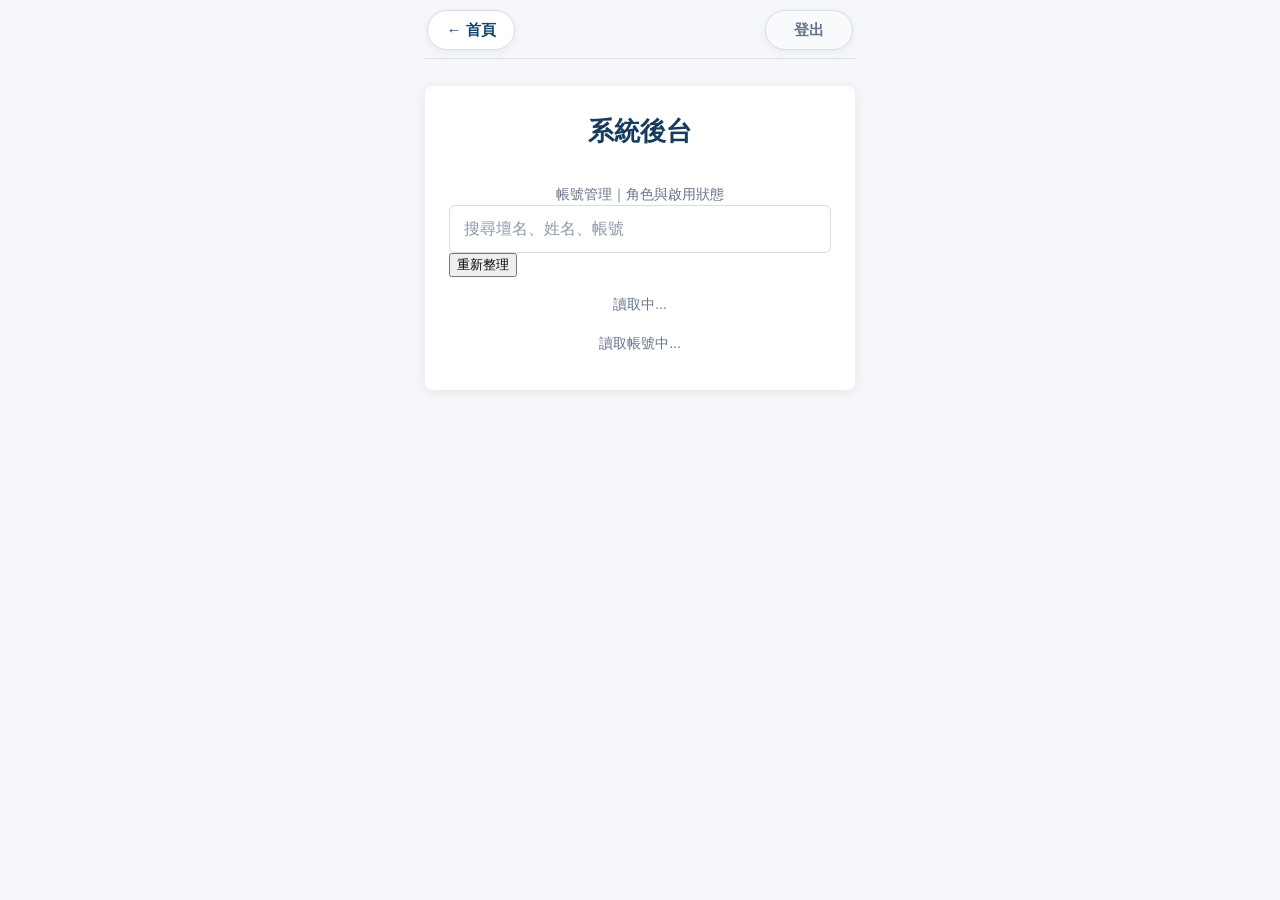
==== admin.html @ a466d538 "Add files via upload" ====
<!DOCTYPE html>
<html lang="zh-Hant">
<head>
  <meta charset="UTF-8" />
  <meta name="viewport" content="width=device-width, initial-scale=1.0" />

  <title>系統後台｜帳號管理</title>

  <link rel="stylesheet" href="css/style.css?v=20260620-3" />
</head>

<body>
  <div class="page">
    <div class="page-inner">

      <div class="page-action-bar">
        <button class="action-pill" id="backBtn" type="button">← 首頁</button>
        <button class="action-pill logout" id="logoutBtn" type="button">登出</button>
      </div>

      <div class="card wide-card admin-card">
        <h1>系統後台</h1>

        <div class="small-text">帳號管理｜角色與啟用狀態</div>

        <div id="adminMessage" class="message"></div>

        <div class="admin-toolbar">
          <input id="adminSearchInput" class="admin-search-input" type="text" placeholder="搜尋壇名、姓名、帳號" autocomplete="off" />
          <button id="reloadAccountsBtn" class="admin-small-btn" type="button">重新整理</button>
        </div>

        <div id="adminStatsText" class="small-text admin-stats-text">讀取中...</div>

        <div id="adminAccountList" class="admin-account-list">
          <div class="small-text">讀取帳號中...</div>
        </div>
      </div>

    </div>
  </div>

  <script src="js/config.js?v=20260620-1"></script>
  <script src="js/api.js?v=20260620-1"></script>
  <script src="js/common.js?v=20260620-1"></script>
  <script src="js/admin.js?v=20260620-1"></script>
</body>
</html>
---- css/style.css ----
* {
  box-sizing: border-box;
  font-family: "Noto Sans TC", "Microsoft JhengHei", Arial, sans-serif;
}

body {
  margin: 0;
  background: #f5f7fb;
  color: #1f3b57;
}

.page {
  min-height: 100vh;
  display: flex;
  justify-content: center;
  align-items: flex-start;
  padding: 24px 12px;
}

.card {
  width: 100%;
  max-width: 430px;
  background: #ffffff;
  padding: 28px 24px 36px;
  border-radius: 8px;
  box-shadow: 0 2px 12px rgba(0, 0, 0, 0.08);
}

h1 {
  text-align: center;
  font-size: 26px;
  margin: 0 0 34px;
  color: #173b5c;
  font-weight: 700;
}

h2 {
  font-size: 20px;
  color: #173b5c;
  margin: 0 0 14px;
  text-align: center;
}

label,
.label {
  display: block;
  font-size: 18px;
  font-weight: 700;
  color: #164568;
  margin-bottom: 10px;
}

.form-group {
  margin-bottom: 22px;
}

input,
select {
  width: 100%;
  height: 48px;
  border: 1px solid #d7dde6;
  border-radius: 6px;
  font-size: 16px;
  padding: 0 14px;
  color: #1f3b57;
  background: #ffffff;
  outline: none;
}

input:focus,
select:focus {
  border-color: #4a90e2;
  box-shadow: 0 0 0 2px rgba(74, 144, 226, 0.18);
}

input::placeholder {
  color: #8b98a8;
}

select:disabled {
  background: #f7f8fa;
  color: #999999;
}

.hint {
  margin-top: 8px;
  font-size: 14px;
  color: #64748b;
  line-height: 1.5;
}

.btn {
  width: 100%;
  min-height: 52px;
  border: none;
  border-radius: 6px;
  background: #4a90e2;
  color: #ffffff;
  font-size: 20px;
  font-weight: 700;
  cursor: pointer;
  margin-top: 14px;
  padding: 12px 14px;
}

.btn:hover {
  background: #357bd0;
}

.btn:disabled {
  background: #9bbfe8;
  cursor: not-allowed;
}

.btn-secondary {
  background: #64748b;
}

.btn-secondary:hover {
  background: #475569;
}

.link-row {
  text-align: right;
  margin-top: 24px;
}

.login-link-row {
  display: flex;
  justify-content: space-between;
  align-items: center;
  margin-top: 24px;
}

.text-link {
  color: #2f80ed;
  text-decoration: none;
  font-size: 16px;
  cursor: pointer;
  font-weight: 500;
}

.text-link:hover {
  text-decoration: underline;
}

.radio-row {
  display: flex;
  justify-content: space-between;
  gap: 12px;
  margin-top: 4px;
}

.radio-item {
  display: flex;
  align-items: center;
  gap: 6px;
  font-size: 17px;
  font-weight: 700;
  color: #174869;
  white-space: nowrap;
}

.radio-item input {
  width: 20px;
  height: 20px;
  accent-color: #4a90e2;
}

.message {
  display: none;
  padding: 12px;
  border-radius: 6px;
  font-size: 15px;
  margin-bottom: 18px;
  line-height: 1.5;
  word-break: break-word;
}

.message.success {
  display: block;
  background: #e9f8ef;
  color: #1d7a43;
  border: 1px solid #bfe7cc;
}

.message.error {
  display: block;
  background: #fff0f0;
  color: #b42318;
  border: 1px solid #f3b8b5;
}

.hidden {
  display: none;
}

.login-success {
  text-align: center;
  line-height: 1.8;
  font-size: 18px;
  color: #164568;
}

.small-text {
  font-size: 14px;
  color: #64748b;
  line-height: 1.6;
  margin-top: 16px;
  text-align: center;
}

.menu-area {
  margin-top: 24px;
}

.menu-btn {
  display: block;
  width: 100%;
  min-height: 52px;
  border-radius: 6px;
  background: #4a90e2;
  color: #ffffff;
  text-align: center;
  text-decoration: none;
  font-size: 19px;
  font-weight: 700;
  padding: 14px;
  margin-top: 14px;
}

.menu-btn:hover {
  background: #357bd0;
}

.stat-area {
  margin-top: 22px;
  text-align: left;
}

.stat-card {
  border: 1px solid #d7dde6;
  border-radius: 8px;
  padding: 16px;
  margin-top: 16px;
  background: #ffffff;
}

.stat-summary {
  display: grid;
  grid-template-columns: 1fr 1fr;
  gap: 10px;
  margin-bottom: 14px;
}

.stat-box {
  background: #f5f7fb;
  border-radius: 6px;
  padding: 10px;
  text-align: center;
}

.stat-box .stat-label {
  font-size: 13px;
  color: #64748b;
  margin-bottom: 4px;
}

.stat-box .stat-value {
  font-size: 18px;
  font-weight: 700;
  color: #164568;
}

.stat-table {
  width: 100%;
  border-collapse: collapse;
  font-size: 15px;
}

.stat-table th,
.stat-table td {
  border: 1px solid #d7dde6;
  padding: 8px;
  text-align: center;
}

.stat-table th {
  background: #f5f7fb;
  color: #164568;
}

.not-found {
  color: #b42318;
  text-align: center;
  line-height: 1.6;
}

@media (max-width: 480px) {
  .page {
    padding: 0;
    background: #ffffff;
  }

  .card {
    box-shadow: none;
    border-radius: 0;
    padding: 24px 20px 34px;
  }
}

.wide-card {
  max-width: 430px;
}

.table-scroll {
  width: 100%;
  overflow-x: visible;
}

.history-table {
  width: 100%;
  min-width: 0;
  table-layout: fixed;
}

.history-table th,
.history-table td {
  white-space: normal;
  padding: 8px 4px;
  font-size: 14px;
  word-break: keep-all;
}

/* 選擇壇名：下拉選單同一行 */
.inline-select-row {
  display: grid !important;
  grid-template-columns: auto minmax(0, 1fr);
  align-items: center;
  column-gap: 10px;
}

.inline-select-row label {
  margin-bottom: 0 !important;
  white-space: nowrap;
  font-size: 17px;
}

.inline-select-row select {
  width: 100% !important;
  min-width: 0;
}

.line-chart-box {
  margin: 8px 0 16px;
  padding: 10px 6px 4px;
  background: #f8fafc;
  border: 1px solid #d7dde6;
  border-radius: 8px;
}

.line-chart {
  width: 100%;
  height: auto;
  display: block;
}

.chart-axis {
  stroke: #94a3b8;
  stroke-width: 1;
}

.chart-grid {
  stroke: #d7dde6;
  stroke-width: 1;
  stroke-dasharray: 4 4;
}

.chart-line {
  fill: none;
  stroke-width: 2.5;
  stroke-linecap: round;
  stroke-linejoin: round;
}

.chart-line-target {
  stroke: #94a3b8;
}

.chart-line-total {
  stroke: #2563eb;
}

.chart-dot-target {
  fill: #94a3b8;
}

.chart-dot-total {
  fill: #2563eb;
}

.chart-year,
.chart-value,
.chart-max {
  font-size: 10px;
  fill: #475569;
}

.chart-legend {
  display: flex;
  justify-content: center;
  gap: 16px;
  font-size: 13px;
  color: #475569;
  margin-bottom: 4px;
}

.chart-legend span {
  display: inline-flex;
  align-items: center;
  gap: 5px;
}

.chart-legend i {
  width: 18px;
  height: 3px;
  display: inline-block;
  border-radius: 99px;
}

.legend-target {
  background: #94a3b8;
}

.legend-total {
  background: #2563eb;
}

.title-select-row {
  display: flex;
  align-items: center;
  justify-content: center;
  gap: 10px;
  margin-bottom: 28px;
}

.title-select-row h1 {
  margin: 0;
  font-size: 26px;
  white-space: nowrap;
}

.title-temple-select {
  width: 125px !important;
  height: 42px;
  padding: 0 8px;
  font-size: 15px;
}

.title-qiudao {
  color: #d97706;
  font-weight: 800;
}

.title-fahui {
  color: #2563eb;
  font-weight: 800;
}

.captcha-row {
  display: grid;
  grid-template-columns: minmax(0, 1fr) 115px 72px;
  gap: 6px;
  align-items: center;
}

.captcha-row input {
  width: 100%;
  min-width: 0;
  height: 48px;
  padding: 0 10px;
  font-size: 15px;
}

.captcha-image {
  width: 115px;
  height: 48px;
  border: 1px solid #d7dde6;
  border-radius: 6px;
  background: #ffffff;
  display: block;
}

.captcha-refresh {
  width: 72px;
  height: 48px;
  border: 1px solid #7c3aed;
  border-radius: 6px;
  background: #ffffff;
  color: #7c3aed;
  font-size: 14px;
  font-weight: 700;
  padding: 0;
  cursor: pointer;
  white-space: nowrap;
}

.captcha-refresh:hover {
  background: #f5f3ff;
}

.home-container {
  max-width: 420px;
  margin: 0 auto;
  padding: 20px 15px;
  text-align: center;
}

.home-title {
  font-size: 22px;
  font-weight: 700;
  color: #003b64;
  margin: 8px 0 18px;
}

.home-temple {
  font-size: 18px;
  font-weight: 700;
  color: #1d3557;
  margin-bottom: 14px;
}

.home-grid {
  display: grid;
  grid-template-columns: 1fr 1fr;
  gap: 10px;
}

.home-btn {
  height: 52px;
  border-radius: 8px;
  border: none;
  background: #4a90e2;
  color: white;
  font-size: 16px;
  font-weight: 700;
  cursor: pointer;
}

.home-btn.full {
  grid-column: span 2;
}

.home-btn.secondary {
  background: #6c7a89;
}

.home-btn.update {
  background: #2f80ed;
}

.last-update {
  margin-top: 14px;
  font-size: 13px;
  color: #6b7280;
}

.logout-row {
  margin-top: 12px;
}

.logout-btn {
  width: 100%;
  height: 46px;
  border-radius: 8px;
  border: none;
  background: #6c7a89;
  color: white;
  font-size: 16px;
  font-weight: 700;
}

/* =========================
   Home 首頁優化版
========================= */

.home-page {
  min-height: 100vh;
  background: #ffffff;
  display: flex;
  justify-content: center;
  align-items: flex-start;
  padding: 18px 12px;
  box-sizing: border-box;
}

.home-card {
  width: 100%;
  max-width: 420px;
  text-align: center;
}

.home-title {
  font-size: 22px;
  font-weight: 800;
  color: #003b64;
  margin: 6px 0 16px;
  letter-spacing: 1px;
}

.home-user {
  margin-bottom: 12px;
}

.home-temple {
  display: inline-block;
  font-size: 17px;
  font-weight: 700;
  color: #1f3b57;
  background: #f1f5f9;
  padding: 8px 16px;
  border-radius: 999px;
}

.home-menu {
  display: grid;
  grid-template-columns: 1fr 1fr;
  gap: 10px;
}

.home-menu-btn {
  height: 72px;
  border: none;
  border-radius: 12px;
  background: #4a90e2;
  color: #ffffff;
  cursor: pointer;
  box-shadow: 0 3px 8px rgba(0, 0, 0, 0.08);
  display: flex;
  flex-direction: column;
  justify-content: center;
  align-items: center;
  line-height: 1.3;
}

.home-menu-btn:active {
  transform: scale(0.98);
}

.home-menu-btn.update {
  background: #2f80ed;
}

.home-menu-btn.disabled {
  background: #94a3b8;
}

.home-menu-main {
  font-size: 17px;
  font-weight: 800;
}

.home-menu-sub {
  font-size: 12px;
  font-weight: 500;
  opacity: 0.9;
  margin-top: 4px;
}

.home-update-time {
  margin-top: 14px;
  font-size: 13px;
  color: #64748b;
}

.home-logout-btn {
  width: 100%;
  height: 46px;
  margin-top: 14px;
  border: none;
  border-radius: 10px;
  background: #64748b;
  color: #ffffff;
  font-size: 16px;
  font-weight: 800;
  cursor: pointer;
}

.home-logout-btn:active {
  transform: scale(0.99);
}

/* 小手機再縮一點 */
@media (max-width: 360px) {
  .home-title {
    font-size: 20px;
  }

  .home-menu-btn {
    height: 66px;
  }

  .home-menu-main {
    font-size: 16px;
  }

  .home-menu-sub {
    font-size: 11px;
  }
}
/* =========================
   Login Page 優化版
========================= */

.login-page {
  min-height: 100vh;
  background:
    radial-gradient(circle at top left, #eef6ff 0%, #f8fbff 35%, #ffffff 100%);
  display: flex;
  justify-content: center;
  align-items: flex-start;
  padding: 28px 14px;
}

.login-card {
  width: 100%;
  max-width: 440px;
  background: #ffffff;
  border-radius: 18px;
  padding: 30px 24px 28px;
  box-shadow: 0 10px 30px rgba(32, 84, 147, 0.12);
  border: 1px solid #e8eef6;
}

.login-hero {
  text-align: center;
  margin-bottom: 22px;
}

.login-logo {
  width: 54px;
  height: 54px;
  margin: 0 auto 12px;
  border-radius: 16px;
  background: linear-gradient(135deg, #2f80ed, #4a90e2);
  color: #ffffff;
  font-size: 26px;
  font-weight: 800;
  display: flex;
  align-items: center;
  justify-content: center;
  box-shadow: 0 8px 18px rgba(47, 128, 237, 0.25);
}

.login-title {
  margin: 0;
  font-size: 28px;
  font-weight: 800;
  color: #143b63;
  letter-spacing: 1px;
}

.login-subtitle {
  margin-top: 10px;
  font-size: 14px;
  color: #6b7b8d;
  line-height: 1.6;
}

.login-card .form-group {
  margin-bottom: 18px;
}

.login-card label {
  display: block;
  font-size: 15px;
  font-weight: 700;
  color: #174869;
  margin-bottom: 8px;
}

.login-card input {
  width: 100%;
  height: 50px;
  border: 1px solid #d7e1ec;
  border-radius: 12px;
  font-size: 16px;
  padding: 0 14px;
  color: #1f3b57;
  background: #ffffff;
  outline: none;
  transition: all 0.2s ease;
}

.login-card input:focus {
  border-color: #4a90e2;
  box-shadow: 0 0 0 3px rgba(74, 144, 226, 0.14);
}

.login-card input::placeholder {
  color: #98a5b3;
}

/* 驗證碼區：輸入框不再過大 */
.captcha-panel {
  display: grid;
  grid-template-columns: minmax(0, 1fr) 132px;
  gap: 10px;
  align-items: stretch;
}

.captcha-input-wrap {
  min-width: 0;
}

.captcha-input-wrap input {
  width: 100%;
}

.captcha-side {
  display: grid;
  grid-template-rows: 50px 50px;
  gap: 10px;
}

.captcha-image {
  width: 100%;
  height: 50px;
  border: 1px solid #d7dde6;
  border-radius: 12px;
  background: #ffffff;
  display: block;
  object-fit: cover;
}

.captcha-refresh {
  width: 100%;
  height: 50px;
  border: 1px solid #2f80ed;
  border-radius: 12px;
  background: #eef5ff;
  color: #2f80ed;
  font-size: 14px;
  font-weight: 800;
  cursor: pointer;
  white-space: nowrap;
  transition: all 0.2s ease;
}

.captcha-refresh:hover {
  background: #dfeeff;
  transform: translateY(-1px);
}

.login-card .btn {
  width: 100%;
  min-height: 54px;
  border: none;
  border-radius: 12px;
  background: linear-gradient(135deg, #2f80ed, #4a90e2);
  color: #ffffff;
  font-size: 19px;
  font-weight: 800;
  cursor: pointer;
  margin-top: 8px;
  box-shadow: 0 8px 18px rgba(47, 128, 237, 0.2);
  transition: all 0.2s ease;
}

.login-card .btn:hover {
  transform: translateY(-1px);
  background: linear-gradient(135deg, #2675df, #4189dc);
}

.login-card .btn:disabled {
  background: #9bbfe8;
  box-shadow: none;
  transform: none;
}

.login-card .login-link-row {
  display: flex;
  justify-content: space-between;
  align-items: center;
  margin-top: 20px;
  gap: 12px;
  flex-wrap: wrap;
}

.login-card .text-link {
  color: #2f80ed;
  text-decoration: none;
  font-size: 15px;
  font-weight: 600;
}

.login-card .text-link:hover {
  text-decoration: underline;
}

.login-card .message {
  margin-bottom: 16px;
  border-radius: 10px;
}

/* 手機版 */
@media (max-width: 480px) {
  .login-page {
    padding: 16px 12px;
  }

  .login-card {
    padding: 24px 18px 24px;
    border-radius: 16px;
  }

  .login-title {
    font-size: 24px;
  }

  .login-subtitle {
    font-size: 13px;
  }

  .captcha-panel {
    grid-template-columns: 1fr;
  }

  .captcha-side {
    grid-template-columns: 1fr 104px;
    grid-template-rows: none;
    gap: 8px;
  }

  .captcha-image {
    height: 48px;
  }

  .captcha-refresh {
    height: 48px;
  }

  .login-card .btn {
    min-height: 52px;
    font-size: 18px;
  }
}

/* =========================
   App 固定式上方操作列
   annual.html / history.html 共用
========================= */

.page-inner {
  width: 100%;
  max-width: 430px;
  padding-top: calc(62px + env(safe-area-inset-top, 0px));
}

.page-action-bar {
  position: fixed;
  top: env(safe-area-inset-top, 0px);
  left: 50%;
  transform: translateX(-50%);
  z-index: 999;

  width: calc(100% - 24px);
  max-width: 430px;

  margin: 0;
  padding: 10px 2px 8px;

  display: flex;
  justify-content: space-between;
  align-items: center;
  gap: 10px;

  background: rgba(245, 247, 251, 0.96);
  backdrop-filter: blur(10px);
  -webkit-backdrop-filter: blur(10px);

  border-bottom: 1px solid rgba(215, 221, 230, 0.8);
}

.action-pill {
  height: 40px;
  min-width: 88px;
  padding: 0 16px;
  border: 1px solid #d7dde6;
  border-radius: 999px;
  background: #ffffff;
  color: #164568;
  font-size: 15px;
  font-weight: 800;
  cursor: pointer;
  box-shadow: 0 2px 8px rgba(15, 23, 42, 0.06);
}

.action-pill:hover {
  background: #f1f5f9;
}

.action-pill:active {
  transform: scale(0.98);
}

.action-pill.logout {
  background: #f8fafc;
  color: #64748b;
}

.action-pill.logout:hover {
  background: #eef2f7;
}

/* 減少手機上下拉時的彈跳感，讓畫面更像 App */
html,
body {
  overscroll-behavior-y: contain;
}

/* =========================
   PWA 更新提示列
   功能說明：
   當系統有新版本時，畫面下方會顯示提示，
   使用者點擊「重新整理」後載入新版。
========================= */

.pwa-update-banner {
  position: fixed;
  left: 50%;
  bottom: calc(16px + env(safe-area-inset-bottom, 0px));
  transform: translateX(-50%);
  z-index: 1200;

  width: calc(100% - 28px);
  max-width: 430px;

  background: #173b5c;
  color: #ffffff;
  border-radius: 14px;
  padding: 12px 12px 12px 16px;

  display: flex;
  align-items: center;
  justify-content: space-between;
  gap: 12px;

  box-shadow: 0 8px 24px rgba(15, 23, 42, 0.22);
  font-size: 15px;
  font-weight: 700;
}

.pwa-update-banner button {
  border: none;
  border-radius: 999px;
  background: #ffffff;
  color: #173b5c;
  padding: 8px 14px;
  font-size: 14px;
  font-weight: 800;
  cursor: pointer;
  white-space: nowrap;
}

.pwa-update-banner button:active {
  transform: scale(0.98);
}

/* =========================
   登入頁 App 化固定版
   功能說明：
   讓登入頁在手機 PWA 中看起來更像 App。
   平常畫面固定置中，減少上下滑動感。
   但仍保留必要的內部捲動，避免手機鍵盤擋住輸入框。
========================= */

.login-page {
  min-height: 100dvh;
  height: 100dvh;

  display: flex;
  justify-content: center;
  align-items: center;

  padding:
    calc(18px + env(safe-area-inset-top, 0px))
    14px
    calc(18px + env(safe-area-inset-bottom, 0px));

  overflow-y: auto;
  overscroll-behavior-y: contain;
}

/* =========================
   登入卡片高度保護
   功能說明：
   當手機螢幕較小或鍵盤彈出時，
   讓登入卡片本身可以捲動，
   避免帳號、密碼、驗證碼或登入按鈕被遮住。
========================= */

.login-card {
  max-height: calc(
    100dvh - 36px - env(safe-area-inset-top, 0px) - env(safe-area-inset-bottom, 0px)
  );

  overflow-y: auto;
  -webkit-overflow-scrolling: touch;
}

/* =========================
   iPhone / iPad Safari 高度相容
   功能說明：
   部分 iOS 裝置對 100dvh 支援不一致，
   補上 -webkit-fill-available 增加穩定性。
========================= */

@supports (-webkit-touch-callout: none) {
  .login-page {
    min-height: -webkit-fill-available;
  }
}

/* =========================
程式區塊：滿版 App 登入頁
功能說明：
將 index.html 登入頁改成更接近手機 App 的滿版畫面。
特色：

1. 畫面滿版
2. 上方品牌區
3. 中間登入卡片
4. 下方固定連結
5. 手機鍵盤彈出時仍可捲動，不會擋住輸入框
   ========================= */

.app-login-page {
min-height: 100vh;
min-height: 100dvh;
background:
radial-gradient(circle at top left, rgba(47, 128, 237, 0.18) 0%, rgba(245, 247, 251, 0.96) 34%, #ffffff 100%);
color: #1f3b57;
overflow: hidden;
}

.app-login-shell {
min-height: 100vh;
min-height: 100dvh;
width: 100%;
max-width: 480px;
margin: 0 auto;

display: grid;
grid-template-rows: auto minmax(0, 1fr) auto;

padding:
calc(24px + env(safe-area-inset-top, 0px))
18px
calc(18px + env(safe-area-inset-bottom, 0px));
}

/* =========================
程式區塊：登入頁上方品牌區
功能說明：
顯示「道」字 Logo 與系統名稱。
========================= */

.app-login-header {
text-align: center;
padding-top: 4px;
padding-bottom: 18px;
}

.app-login-logo {
width: 68px;
height: 68px;
margin: 0 auto 14px;
border-radius: 22px;

background: linear-gradient(135deg, #2f80ed, #4a90e2);
color: #ffffff;

display: flex;
align-items: center;
justify-content: center;

font-size: 32px;
font-weight: 900;
letter-spacing: 1px;

box-shadow: 0 12px 24px rgba(47, 128, 237, 0.26);
}

.app-login-title-group {
text-align: center;
}

.app-login-title {
margin: 0;
color: #143b63;
font-size: 27px;
font-weight: 900;
letter-spacing: 1px;
line-height: 1.25;
}

.app-login-subtitle {
margin-top: 8px;
color: #64748b;
font-size: 14px;
font-weight: 600;
}

/* =========================
程式區塊：登入頁中間內容
功能說明：
放置登入卡片，並讓它在畫面中央偏上，
看起來更像 App 登入畫面。
========================= */

.app-login-main {
min-height: 0;

display: flex;
align-items: center;
justify-content: center;

overflow-y: auto;
-webkit-overflow-scrolling: touch;
padding: 4px 0 12px;
}

.app-login-card {
width: 100%;
background: rgba(255, 255, 255, 0.94);
border: 1px solid rgba(226, 232, 240, 0.95);
border-radius: 24px;
padding: 22px 18px 20px;
box-shadow: 0 18px 42px rgba(32, 84, 147, 0.13);
backdrop-filter: blur(10px);
-webkit-backdrop-filter: blur(10px);
}

.app-form-group {
margin-bottom: 16px;
}

.app-login-card label {
font-size: 15px;
font-weight: 800;
color: #174869;
margin-bottom: 8px;
}

.app-login-card input {
height: 52px;
border-radius: 14px;
border: 1px solid #d7e1ec;
background: #ffffff;
font-size: 16px;
}

.app-login-card input:focus {
border-color: #4a90e2;
box-shadow: 0 0 0 3px rgba(74, 144, 226, 0.14);
}

/* =========================
程式區塊：登入頁驗證碼區
功能說明：
調整驗證碼輸入框、圖片與更新按鈕，
讓手機畫面更整齊。
========================= */

.app-captcha-panel {
display: grid;
grid-template-columns: minmax(0, 1fr) 132px;
gap: 10px;
align-items: stretch;
}

.app-login-card .captcha-side {
display: grid;
grid-template-rows: 52px 52px;
gap: 10px;
}

.app-login-card .captcha-image {
width: 100%;
height: 52px;
border-radius: 14px;
object-fit: cover;
}

.app-login-card .captcha-refresh {
width: 100%;
height: 52px;
border-radius: 14px;
font-size: 14px;
font-weight: 900;
}

/* =========================
程式區塊：登入按鈕
功能說明：
強化登入按鈕視覺，讓它更像 App 主要操作按鈕。
========================= */

.app-login-btn {
min-height: 56px;
border-radius: 16px;
margin-top: 4px;
background: linear-gradient(135deg, #2f80ed, #4a90e2);
font-size: 19px;
font-weight: 900;
box-shadow: 0 12px 22px rgba(47, 128, 237, 0.22);
}

.app-login-btn:hover {
background: linear-gradient(135deg, #2675df, #4189dc);
}

.app-login-btn:active {
transform: scale(0.99);
}

/* =========================
程式區塊：登入頁底部連結
功能說明：
固定在登入頁下方，提供申請帳號與忘記 / 變更密碼。
========================= */

.app-login-footer {
padding-top: 14px;
display: flex;
justify-content: center;
align-items: center;
gap: 12px;
}

.app-login-link {
color: #2f80ed;
font-size: 15px;
font-weight: 800;
text-decoration: none;
}

.app-login-link:active {
opacity: 0.7;
}

.app-login-divider {
width: 1px;
height: 14px;
background: #cbd5e1;
}

/* =========================
程式區塊：小螢幕調整
功能說明：
當手機高度較小時，縮小 Logo 與間距，
避免登入按鈕被螢幕鍵盤或底部擋住。
========================= */

@media (max-height: 720px) {
.app-login-shell {
padding-top: calc(16px + env(safe-area-inset-top, 0px));
padding-bottom: calc(12px + env(safe-area-inset-bottom, 0px));
}

.app-login-header {
padding-bottom: 12px;
}

.app-login-logo {
width: 56px;
height: 56px;
border-radius: 18px;
font-size: 27px;
margin-bottom: 10px;
}

.app-login-title {
font-size: 23px;
}

.app-login-subtitle {
margin-top: 5px;
font-size: 13px;
}

.app-login-card {
padding: 18px 16px 18px;
}

.app-form-group {
margin-bottom: 13px;
}
}

/* =========================
程式區塊：窄螢幕調整
功能說明：
手機寬度較小時，驗證碼圖片與更新按鈕改成同一列，
避免右側欄太窄。
========================= */

@media (max-width: 420px) {
.app-captcha-panel {
grid-template-columns: 1fr;
}

.app-login-card .captcha-side {
grid-template-columns: minmax(0, 1fr) 108px;
grid-template-rows: none;
gap: 8px;
}

.app-login-card .captcha-image,
.app-login-card .captcha-refresh {
height: 50px;
}

.app-login-footer {
gap: 10px;
}

.app-login-link {
font-size: 14px;
}
}

/* =========================
程式區塊：iOS PWA 高度相容
功能說明：
部分 iPhone / iPad 對 100dvh 的支援不同，
補上 -webkit-fill-available 增加穩定性。
========================= */

@supports (-webkit-touch-callout: none) {
.app-login-page,
.app-login-shell {
min-height: -webkit-fill-available;
}
}

/* =========================
   程式區塊：滿版 App 登入頁修正版
   功能說明：
   修正手機 PWA 登入頁畫面：
   1. 移除「道務統計查詢系統」副標題
   2. iPhone 驗證碼欄位改成上下排列，避免圖片被擠到看不到
   3. Android 畫面高度不足時，可以看到申請帳號與忘記密碼連結
   4. 保持整體滿版 App 風格
========================= */

/* 移除登入頁副標題：道務統計查詢系統 */
.app-login-subtitle {
  display: none !important;
}

/* 登入頁允許必要捲動，避免 Android 底部連結被切掉 */
.app-login-page {
  min-height: 100vh;
  min-height: 100dvh;
  overflow-y: auto !important;
  overflow-x: hidden;
  -webkit-overflow-scrolling: touch;
}

/* 調整整體上下間距，讓手機畫面更容易完整顯示 */
.app-login-shell {
  min-height: 100vh;
  min-height: 100dvh;
  padding:
    calc(18px + env(safe-area-inset-top, 0px))
    18px
    calc(18px + env(safe-area-inset-bottom, 0px)) !important;
}

/* 上方 Logo 與標題稍微縮小，避免擠壓下方表單 */
.app-login-header {
  padding-top: 0 !important;
  padding-bottom: 14px !important;
}

.app-login-logo {
  width: 58px !important;
  height: 58px !important;
  border-radius: 18px !important;
  font-size: 28px !important;
  margin-bottom: 10px !important;
}

.app-login-title {
  font-size: 25px !important;
  line-height: 1.25;
}

/* 中間登入區改成靠上，不要過度置中造成底部連結被擠出畫面 */
.app-login-main {
  align-items: flex-start !important;
  padding: 6px 0 10px !important;
  overflow: visible !important;
}

/* 登入卡片稍微縮小 */
.app-login-card {
  padding: 20px 18px 18px !important;
  border-radius: 22px !important;
}

/* 表單欄位間距略縮 */
.app-form-group {
  margin-bottom: 14px !important;
}

.app-login-card input {
  height: 50px !important;
  border-radius: 14px !important;
}

/* =========================
   驗證碼區修正
   功能說明：
   手機上改成：
   第一行：輸入驗證碼
   第二行：驗證碼圖片 + 更新驗證碼
   避免 iPhone 將驗證碼圖片壓縮到看不到。
========================= */

.app-captcha-panel {
  display: grid !important;
  grid-template-columns: 1fr !important;
  gap: 10px !important;
}

/* 驗證碼圖片與更新按鈕同一列 */
.app-login-card .captcha-side {
  display: grid !important;
  grid-template-columns: minmax(0, 1fr) 132px !important;
  grid-template-rows: none !important;
  gap: 10px !important;
}

/* 驗證碼圖片加大，避免被擠成細長一條 */
.app-login-card .captcha-image {
  width: 100% !important;
  height: 50px !important;
  min-width: 0 !important;
  border-radius: 14px !important;
  object-fit: cover !important;
}

/* 更新驗證碼按鈕固定寬度，避免文字換行 */
.app-login-card .captcha-refresh {
  width: 132px !important;
  height: 50px !important;
  border-radius: 14px !important;
  white-space: nowrap !important;
}

/* 登入按鈕稍微縮小高度 */
.app-login-btn {
  min-height: 54px !important;
  border-radius: 16px !important;
  margin-top: 2px !important;
}

/* 底部連結保留在畫面下方，但允許因高度不足而自然往下捲動 */
.app-login-footer {
  padding-top: 12px !important;
  padding-bottom: 4px !important;
  flex-shrink: 0;
}

/* Android / 小高度手機再縮一點 */
@media (max-height: 760px) {
  .app-login-shell {
    padding-top: calc(12px + env(safe-area-inset-top, 0px)) !important;
    padding-bottom: calc(10px + env(safe-area-inset-bottom, 0px)) !important;
  }

  .app-login-logo {
    width: 52px !important;
    height: 52px !important;
    font-size: 25px !important;
    margin-bottom: 8px !important;
  }

  .app-login-title {
    font-size: 23px !important;
  }

  .app-login-header {
    padding-bottom: 10px !important;
  }

  .app-login-card {
    padding: 18px 16px 16px !important;
  }

  .app-form-group {
    margin-bottom: 12px !important;
  }

  .app-login-card input {
    height: 48px !important;
  }

  .app-login-card .captcha-image,
  .app-login-card .captcha-refresh {
    height: 48px !important;
  }

  .app-login-btn {
    min-height: 52px !important;
  }
}

/* 很窄的手機，驗證碼圖片與更新按鈕維持同列但縮小按鈕 */
@media (max-width: 380px) {
  .app-login-card .captcha-side {
    grid-template-columns: minmax(0, 1fr) 118px !important;
    gap: 8px !important;
  }

  .app-login-card .captcha-refresh {
    width: 118px !important;
    font-size: 13px !important;
  }

  .app-login-link {
    font-size: 13px !important;
  }
}

/* =========================
   程式區塊：滿版 App 登入頁間距修正版
   功能說明：
   1. 移除登入頁副標題「道務統計查詢系統」
   2. 讓「申請帳號 / 忘記變更密碼」靠近登入按鈕
   3. 讓底部保留一行空白，不要貼到底部
========================= */

/* 移除登入頁副標題 */
.app-login-subtitle {
  display: none !important;
}

/* 登入頁整體改成自然排列，不再把底部連結硬推到底 */
.app-login-shell {
  min-height: 100vh;
  min-height: 100dvh;

  display: flex !important;
  flex-direction: column !important;
  justify-content: flex-start !important;

  padding:
    calc(18px + env(safe-area-inset-top, 0px))
    18px
    calc(28px + env(safe-area-inset-bottom, 0px)) !important;
}

/* 上方 Logo 與標題區稍微縮短 */
.app-login-header {
  padding-top: 0 !important;
  padding-bottom: 18px !important;
}

/* 中間登入卡片不要撐滿剩餘高度 */
.app-login-main {
  flex: none !important;
  min-height: auto !important;

  display: block !important;
  overflow: visible !important;

  padding: 0 !important;
}

/* 登入按鈕與底部連結之間的距離 */
.app-login-footer {
  margin-top: 18px !important;
  padding-top: 0 !important;
  padding-bottom: 22px !important;

  display: flex !important;
  justify-content: center !important;
  align-items: center !important;
  gap: 12px !important;

  flex-shrink: 0 !important;
}

/* 底部連結樣式 */
.app-login-link {
  color: #2f80ed;
  font-size: 15px;
  font-weight: 800;
  text-decoration: none;
}

.app-login-divider {
  width: 1px;
  height: 14px;
  background: #cbd5e1;
}

/* 小高度手機：整體再縮一點，避免底部連結被切掉 */
@media (max-height: 760px) {
  .app-login-shell {
    padding-top: calc(12px + env(safe-area-inset-top, 0px)) !important;
    padding-bottom: calc(22px + env(safe-area-inset-bottom, 0px)) !important;
  }

  .app-login-header {
    padding-bottom: 12px !important;
  }

  .app-login-footer {
    margin-top: 14px !important;
    padding-bottom: 18px !important;
  }
}


/* =========================
   程式區塊：登入頁底部連結間距修正
   功能說明：
   讓登入按鈕與「申請帳號 / 忘記變更密碼」之間多空一行，
   並讓底部不要貼太近。
========================= */

.app-login-footer {
  margin-top: 28px !important;
  padding-top: 0 !important;
  padding-bottom: 24px !important;
}


/* =========================
   程式區塊：申請帳號 / 忘記密碼 App 化頁面
   功能說明：
   讓 register.html 與 forgot.html 在 PWA 中看起來更像 App。
   適用頁面：
   1. register.html
   2. forgot.html
========================= */

.app-form-page {
  min-height: 100vh;
  min-height: 100dvh;

  background:
    radial-gradient(circle at top left, rgba(47, 128, 237, 0.16) 0%, rgba(245, 247, 251, 0.96) 35%, #ffffff 100%);

  color: #1f3b57;
  overflow-y: auto;
  overflow-x: hidden;
  -webkit-overflow-scrolling: touch;
}

.app-form-shell {
  width: 100%;
  max-width: 480px;
  margin: 0 auto;

  min-height: 100vh;
  min-height: 100dvh;

  padding:
    calc(18px + env(safe-area-inset-top, 0px))
    18px
    calc(28px + env(safe-area-inset-bottom, 0px));
}

.app-form-header {
  display: flex;
  align-items: center;
  justify-content: space-between;

  margin-bottom: 18px;
}

.app-form-back {
  min-width: 88px;
  height: 40px;

  border: 1px solid #d7dde6;
  border-radius: 999px;
  background: #ffffff;
  color: #164568;

  font-size: 15px;
  font-weight: 900;
  cursor: pointer;

  box-shadow: 0 2px 8px rgba(15, 23, 42, 0.06);
  text-decoration: none;

  display: inline-flex;
  align-items: center;
  justify-content: center;
}

.app-form-back:active {
  transform: scale(0.98);
}

.app-form-header-title {
  flex: 1;
  text-align: center;

  font-size: 20px;
  font-weight: 900;
  color: #143b63;
  letter-spacing: 1px;

  margin-right: 88px;
}

.app-form-hero {
  text-align: center;
  margin-bottom: 18px;
}

.app-form-logo {
  width: 58px;
  height: 58px;

  margin: 0 auto 10px;
  border-radius: 18px;

  background: linear-gradient(135deg, #2f80ed, #4a90e2);
  color: #ffffff;

  display: flex;
  align-items: center;
  justify-content: center;

  font-size: 28px;
  font-weight: 900;

  box-shadow: 0 12px 24px rgba(47, 128, 237, 0.24);
}

.app-form-title {
  margin: 0;
  color: #143b63;
  font-size: 27px;
  font-weight: 900;
  letter-spacing: 1px;
}

.app-form-card {
  width: 100%;

  background: rgba(255, 255, 255, 0.95);
  border: 1px solid rgba(226, 232, 240, 0.95);
  border-radius: 24px;

  padding: 22px 18px 22px;

  box-shadow: 0 18px 42px rgba(32, 84, 147, 0.13);
  backdrop-filter: blur(10px);
  -webkit-backdrop-filter: blur(10px);
}

.app-form-card .form-group {
  margin-bottom: 16px;
}

.app-form-card label,
.app-form-card .label {
  font-size: 15px;
  font-weight: 900;
  color: #174869;
  margin-bottom: 8px;
}

.app-form-card input,
.app-form-card select {
  height: 52px;
  border-radius: 14px;
  border: 1px solid #d7e1ec;
  background: #ffffff;
  font-size: 16px;
}

.app-form-card input:focus,
.app-form-card select:focus {
  border-color: #4a90e2;
  box-shadow: 0 0 0 3px rgba(74, 144, 226, 0.14);
}

.app-form-card .hint {
  font-size: 13px;
  color: #64748b;
  margin-top: 7px;
}

.app-form-card .radio-row {
  gap: 8px;
}

.app-form-card .radio-item {
  flex: 1;

  min-height: 46px;
  padding: 0 8px;

  border: 1px solid #d7e1ec;
  border-radius: 14px;
  background: #ffffff;

  display: flex;
  justify-content: center;
  align-items: center;

  font-size: 15px;
  font-weight: 900;
}

.app-form-card .radio-item input {
  width: 18px;
  height: 18px;
}

.app-form-submit-btn {
  min-height: 56px;
  border-radius: 16px;
  margin-top: 8px;

  background: linear-gradient(135deg, #2f80ed, #4a90e2);

  font-size: 18px;
  font-weight: 900;

  box-shadow: 0 12px 22px rgba(47, 128, 237, 0.22);
}

.app-form-submit-btn:active {
  transform: scale(0.99);
}

.app-form-footer {
  text-align: center;
  margin-top: 24px;
  padding-bottom: 12px;
}

.app-form-footer .text-link {
  font-size: 15px;
  font-weight: 900;
  color: #2f80ed;
}

@media (max-width: 380px) {
  .app-form-shell {
    padding-left: 14px;
    padding-right: 14px;
  }

  .app-form-title {
    font-size: 24px;
  }

  .app-form-card {
    padding: 20px 16px 20px;
  }

  .app-form-card .radio-item {
    font-size: 14px;
    padding: 0 6px;
  }
}

@media (max-height: 760px) {
  .app-form-shell {
    padding-top: calc(12px + env(safe-area-inset-top, 0px));
    padding-bottom: calc(22px + env(safe-area-inset-bottom, 0px));
  }

  .app-form-hero {
    margin-bottom: 14px;
  }

  .app-form-logo {
    width: 52px;
    height: 52px;
    font-size: 25px;
    margin-bottom: 8px;
  }

  .app-form-title {
    font-size: 24px;
  }

  .app-form-card {
    padding: 18px 16px 18px;
  }

  .app-form-card .form-group {
    margin-bottom: 13px;
  }

  .app-form-card input,
  .app-form-card select {
    height: 48px;
  }
}

/* =========================
   程式區塊：Android 表單頁高度壓縮版
   功能說明：
   修正 register.html / forgot.html 在 Android 手機上畫面太長的問題。
   主要調整：
   1. 縮小上方 Logo 與標題
   2. 縮小表單卡片上下間距
   3. 縮小輸入框、下拉選單、單選按鈕高度
   4. 縮短各欄位之間的距離
   5. 讓送出按鈕比較容易出現在畫面中
========================= */

.app-form-shell {
  max-width: 460px !important;
  padding:
    calc(10px + env(safe-area-inset-top, 0px))
    16px
    calc(16px + env(safe-area-inset-bottom, 0px)) !important;
}

/* 上方返回登入按鈕區縮小 */
.app-form-header {
  margin-bottom: 8px !important;
}

.app-form-back {
  min-width: 78px !important;
  height: 36px !important;
  font-size: 14px !important;
}

/* Logo 與標題區縮小 */
.app-form-hero {
  margin-bottom: 10px !important;
}

.app-form-logo {
  width: 46px !important;
  height: 46px !important;
  border-radius: 15px !important;
  font-size: 24px !important;
  margin-bottom: 6px !important;
}

.app-form-title {
  font-size: 24px !important;
  line-height: 1.2 !important;
}

/* 表單卡片縮小 */
.app-form-card {
  border-radius: 22px !important;
  padding: 16px 16px 16px !important;
}

/* 每一組欄位間距縮小 */
.app-form-card .form-group {
  margin-bottom: 10px !important;
}

/* 欄位標籤縮小 */
.app-form-card label,
.app-form-card .label {
  font-size: 14px !important;
  margin-bottom: 6px !important;
}

/* 輸入框與下拉選單高度縮小 */
.app-form-card input,
.app-form-card select {
  height: 44px !important;
  border-radius: 13px !important;
  font-size: 15px !important;
  padding: 0 12px !important;
}

/* 組別按鈕縮小 */
.app-form-card .radio-row {
  gap: 7px !important;
}

.app-form-card .radio-item {
  min-height: 40px !important;
  border-radius: 13px !important;
  font-size: 14px !important;
  padding: 0 6px !important;
}

.app-form-card .radio-item input {
  width: 16px !important;
  height: 16px !important;
}

/* 提示文字縮小並減少高度 */
.app-form-card .hint {
  font-size: 12px !important;
  line-height: 1.35 !important;
  margin-top: 5px !important;
}

/* 送出按鈕縮小一點 */
.app-form-submit-btn {
  min-height: 50px !important;
  border-radius: 15px !important;
  margin-top: 6px !important;
  font-size: 17px !important;
}

/* 表單頁底部不要再多留空白 */
.app-form-footer {
  display: none !important;
}

/* Android 小高度螢幕再壓縮一次 */
@media (max-height: 760px) {
  .app-form-shell {
    padding-top: calc(8px + env(safe-area-inset-top, 0px)) !important;
    padding-bottom: calc(12px + env(safe-area-inset-bottom, 0px)) !important;
  }

  .app-form-header {
    margin-bottom: 6px !important;
  }

  .app-form-logo {
    width: 42px !important;
    height: 42px !important;
    font-size: 22px !important;
    margin-bottom: 5px !important;
  }

  .app-form-title {
    font-size: 22px !important;
  }

  .app-form-hero {
    margin-bottom: 8px !important;
  }

  .app-form-card {
    padding: 14px 15px 14px !important;
  }

  .app-form-card .form-group {
    margin-bottom: 9px !important;
  }

  .app-form-card input,
  .app-form-card select {
    height: 42px !important;
  }

  .app-form-card .radio-item {
    min-height: 38px !important;
  }

  .app-form-submit-btn {
    min-height: 48px !important;
    font-size: 16px !important;
  }
}

/* =========================
   程式區塊：申請帳號頁 Android 專用再壓縮
   功能說明：
   修正 register.html 在 Android 手機上比 forgot.html 更容易過長的問題。
   主要調整：
   1. 只針對含有 registerForm 的申請帳號頁
   2. 再縮小上方 Logo 與標題
   3. 再縮小表單卡片與欄位間距
   4. 讓「送出申請」按鈕更容易完整顯示在畫面中
========================= */

body:has(#registerForm) .app-form-shell {
  padding:
    calc(6px + env(safe-area-inset-top, 0px))
    16px
    calc(10px + env(safe-area-inset-bottom, 0px)) !important;
}

body:has(#registerForm) .app-form-header {
  margin-bottom: 4px !important;
}

body:has(#registerForm) .app-form-back {
  height: 34px !important;
  min-width: 76px !important;
  font-size: 14px !important;
}

body:has(#registerForm) .app-form-hero {
  margin-bottom: 6px !important;
}

body:has(#registerForm) .app-form-logo {
  width: 38px !important;
  height: 38px !important;
  border-radius: 13px !important;
  font-size: 20px !important;
  margin-bottom: 4px !important;
}

body:has(#registerForm) .app-form-title {
  font-size: 21px !important;
  line-height: 1.15 !important;
}

body:has(#registerForm) .app-form-card {
  padding: 12px 14px 12px !important;
  border-radius: 20px !important;
}

body:has(#registerForm) .app-form-card .form-group {
  margin-bottom: 7px !important;
}

body:has(#registerForm) .app-form-card label,
body:has(#registerForm) .app-form-card .label {
  font-size: 13px !important;
  margin-bottom: 4px !important;
}

body:has(#registerForm) .app-form-card input,
body:has(#registerForm) .app-form-card select {
  height: 39px !important;
  border-radius: 12px !important;
  font-size: 14px !important;
  padding: 0 11px !important;
}

body:has(#registerForm) .app-form-card .radio-row {
  gap: 6px !important;
}

body:has(#registerForm) .app-form-card .radio-item {
  min-height: 35px !important;
  border-radius: 12px !important;
  font-size: 13px !important;
  padding: 0 5px !important;
}

body:has(#registerForm) .app-form-card .radio-item input {
  width: 15px !important;
  height: 15px !important;
}

body:has(#registerForm) .app-form-card .hint {
  font-size: 11px !important;
  line-height: 1.25 !important;
  margin-top: 3px !important;
}

body:has(#registerForm) .app-form-submit-btn {
  min-height: 44px !important;
  border-radius: 14px !important;
  margin-top: 4px !important;
  font-size: 16px !important;
}

/* =========================
   程式區塊：驗證碼載入體驗優化
   功能說明：
   配合新版 login.js。
   讓驗證碼圖片在載入中或載入失敗時，
   不會出現破圖或擠壓版面。
========================= */

.captcha-image {
  object-fit: cover;
  background: #f8fafc;
}

.captcha-refresh:disabled {
  opacity: 0.75;
  cursor: wait;
  background: #eef2f7 !important;
  color: #64748b !important;
  border-color: #d7dde6 !important;
}
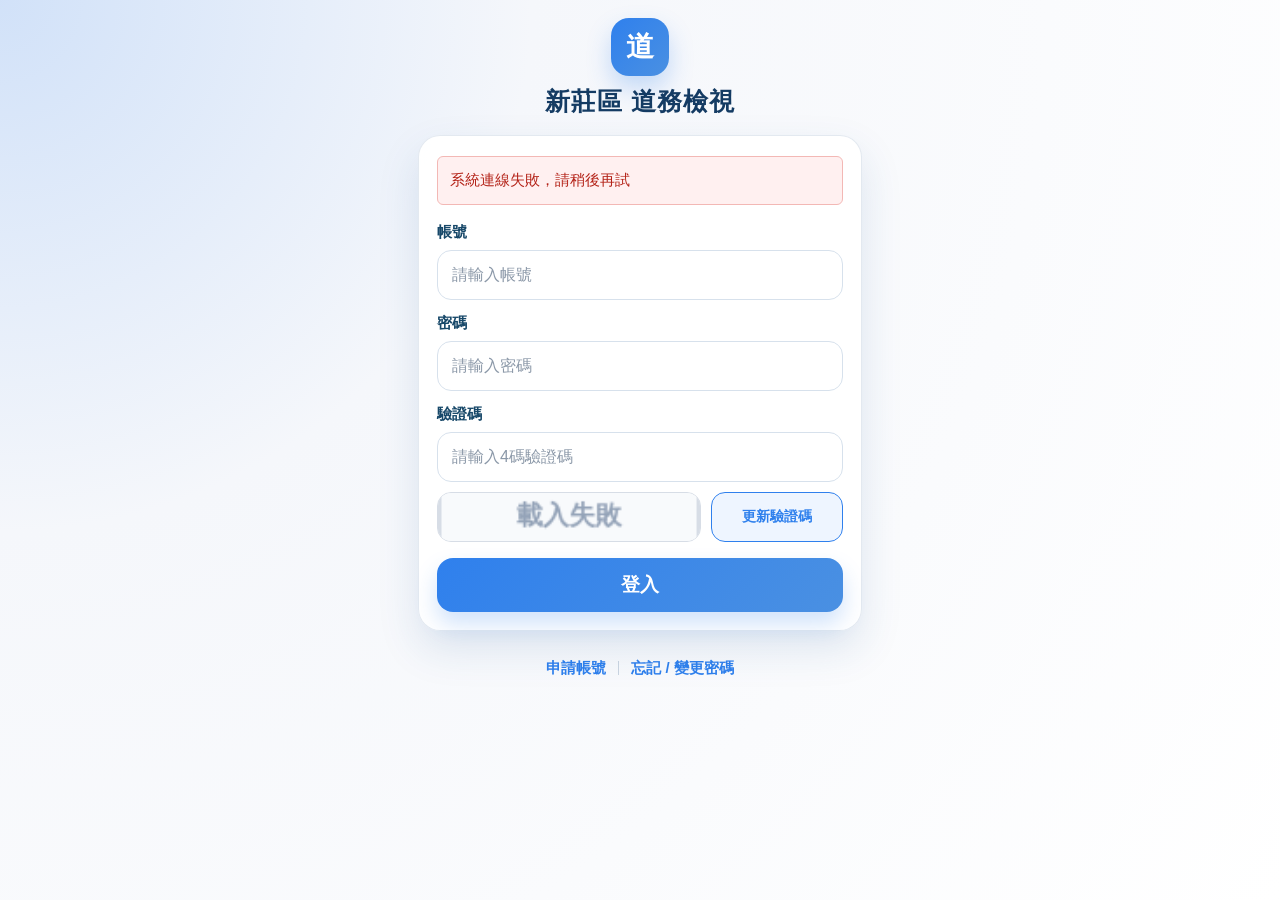
==== commit 362dac02: "Add files via upload" ====
--- a/admin.html
+++ b/admin.html
@@ -9,7 +9,7 @@
   <link rel="stylesheet" href="css/style.css?v=20260620-3" />
 </head>
 
-<body>
+<body class="admin-page">
   <div class="page">
     <div class="page-inner">
 
--- a/css/style.css
+++ b/css/style.css
@@ -2292,3 +2292,163 @@
   color: #64748b !important;
   border-color: #d7dde6 !important;
 }
+
+/* =========================
+程式區塊：admin.html 帳號管理頁
+功能說明：
+系統後台帳號管理頁專用樣式。
+讓帳號清單在手機上以卡片方式顯示。
+========================= */
+
+.admin-card {
+  max-width: 430px;
+}
+
+.admin-toolbar {
+  display: grid;
+  grid-template-columns: minmax(0, 1fr) 96px;
+  gap: 10px;
+  margin: 16px 0 10px;
+}
+
+.admin-search-input {
+  width: 100%;
+  height: 42px;
+  border: 1px solid #d7e1ec;
+  border-radius: 12px;
+  padding: 0 12px;
+  font-size: 15px;
+  color: #1f3b57;
+  background: #ffffff;
+  outline: none;
+}
+
+.admin-search-input:focus {
+  border-color: #4a90e2;
+  box-shadow: 0 0 0 3px rgba(74, 144, 226, 0.14);
+}
+
+.admin-small-btn {
+  height: 42px;
+  border: 1px solid #2f80ed;
+  border-radius: 12px;
+  background: #eef5ff;
+  color: #2f80ed;
+  font-size: 14px;
+  font-weight: 800;
+  cursor: pointer;
+}
+
+.admin-small-btn:disabled {
+  opacity: 0.6;
+  cursor: not-allowed;
+}
+
+.admin-stats-text {
+  margin: 8px 0 12px;
+}
+
+.admin-account-list {
+  display: grid;
+  gap: 12px;
+}
+
+.admin-account-card {
+  border: 1px solid #e2e8f0;
+  border-radius: 16px;
+  background: #ffffff;
+  padding: 14px;
+  text-align: left;
+  box-shadow: 0 4px 14px rgba(15, 23, 42, 0.05);
+}
+
+.admin-account-head {
+  display: flex;
+  justify-content: space-between;
+  align-items: flex-start;
+  gap: 10px;
+  margin-bottom: 12px;
+}
+
+.admin-account-title {
+  font-size: 16px;
+  font-weight: 900;
+  color: #143b63;
+  line-height: 1.4;
+}
+
+.admin-account-sub {
+  margin-top: 4px;
+  font-size: 13px;
+  color: #64748b;
+  word-break: break-all;
+}
+
+.admin-account-id {
+  flex-shrink: 0;
+  font-size: 12px;
+  color: #64748b;
+  background: #f1f5f9;
+  border-radius: 999px;
+  padding: 4px 8px;
+}
+
+.admin-account-grid {
+  display: grid;
+  grid-template-columns: 1fr 1fr;
+  gap: 10px;
+}
+
+.admin-field label {
+  display: block;
+  margin-bottom: 6px;
+  font-size: 13px;
+  font-weight: 800;
+  color: #174869;
+}
+
+.admin-field select {
+  width: 100%;
+  height: 42px;
+  border: 1px solid #d7e1ec;
+  border-radius: 12px;
+  background: #ffffff;
+  color: #1f3b57;
+  font-size: 14px;
+  padding: 0 10px;
+}
+
+.admin-account-meta {
+  margin-top: 10px;
+  font-size: 12px;
+  color: #64748b;
+  line-height: 1.6;
+}
+
+.admin-save-btn {
+  width: 100%;
+  height: 42px;
+  margin-top: 12px;
+  border: none;
+  border-radius: 12px;
+  background: #2f80ed;
+  color: #ffffff;
+  font-size: 15px;
+  font-weight: 900;
+  cursor: pointer;
+}
+
+.admin-save-btn:disabled {
+  background: #9bbfe8;
+  cursor: not-allowed;
+}
+
+@media (max-width: 360px) {
+  .admin-toolbar {
+    grid-template-columns: 1fr;
+  }
+
+  .admin-account-grid {
+    grid-template-columns: 1fr;
+  }
+}
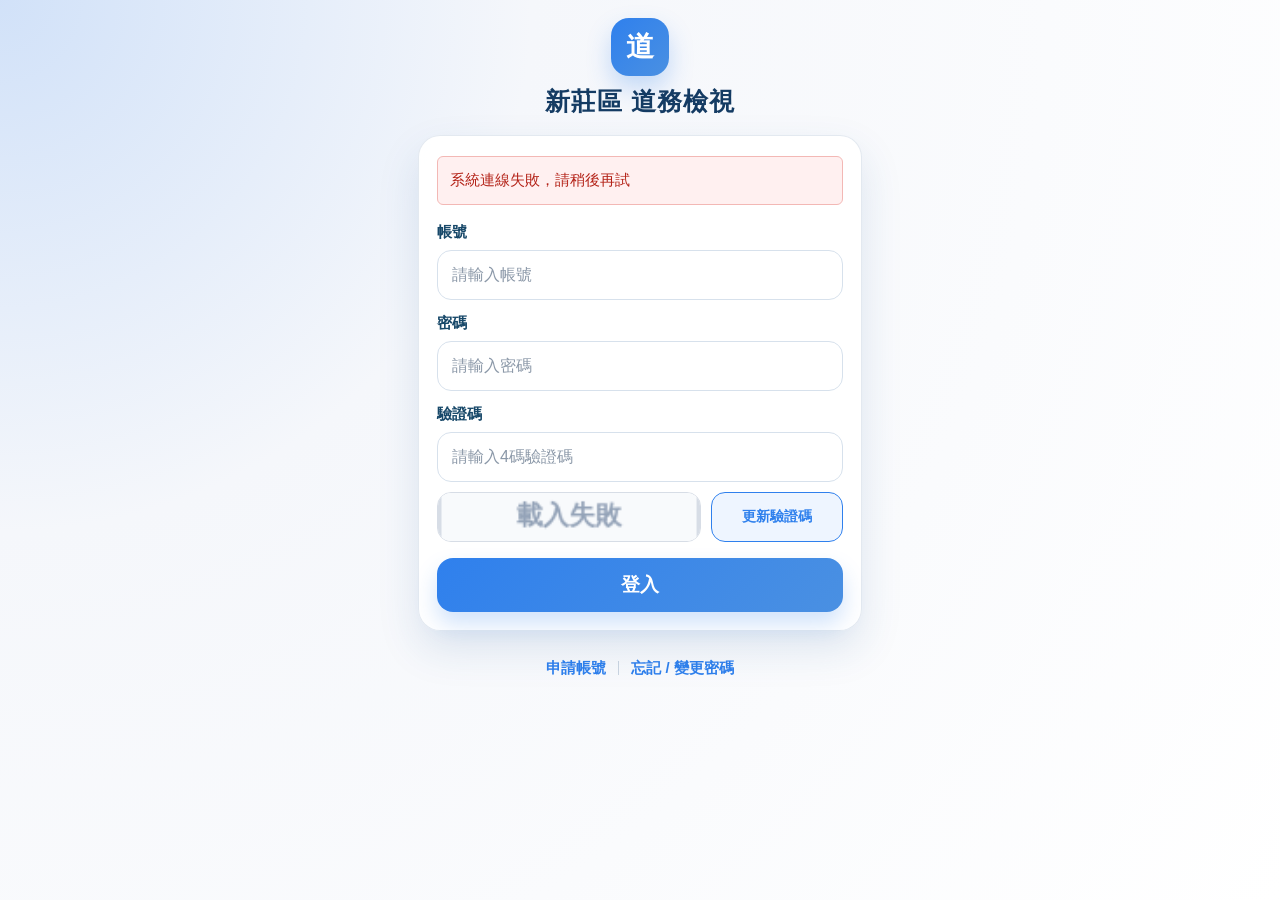
==== commit e0971a9c: "Add files via upload" ====
--- a/admin.html
+++ b/admin.html
@@ -43,6 +43,6 @@
   <script src="js/config.js?v=20260620-1"></script>
   <script src="js/api.js?v=20260620-1"></script>
   <script src="js/common.js?v=20260620-1"></script>
-  <script src="js/admin.js?v=20260620-1"></script>
+  <script src="js/admin.js?v=20260620-5"></script>
 </body>
 </html>
--- a/css/style.css
+++ b/css/style.css
@@ -2452,3 +2452,45 @@
     grid-template-columns: 1fr;
   }
 }
+
+body.admin-page {
+height: 100dvh;
+overflow: hidden;
+}
+
+body.admin-page .page {
+height: 100dvh;
+overflow: hidden;
+}
+
+body.admin-page .page-inner {
+height: 100%;
+display: flex;
+flex-direction: column;
+}
+
+body.admin-page .page-action-bar {
+flex: 0 0 auto;
+position: sticky;
+top: 0;
+z-index: 30;
+background: #f8fafc;
+padding-top: max(14px, env(safe-area-inset-top));
+padding-bottom: 14px;
+}
+
+body.admin-page .admin-card {
+flex: 1 1 auto;
+min-height: 0;
+display: flex;
+flex-direction: column;
+overflow: hidden;
+}
+
+body.admin-page .admin-account-list {
+flex: 1 1 auto;
+min-height: 0;
+overflow-y: auto;
+-webkit-overflow-scrolling: touch;
+padding-bottom: calc(24px + env(safe-area-inset-bottom));
+}
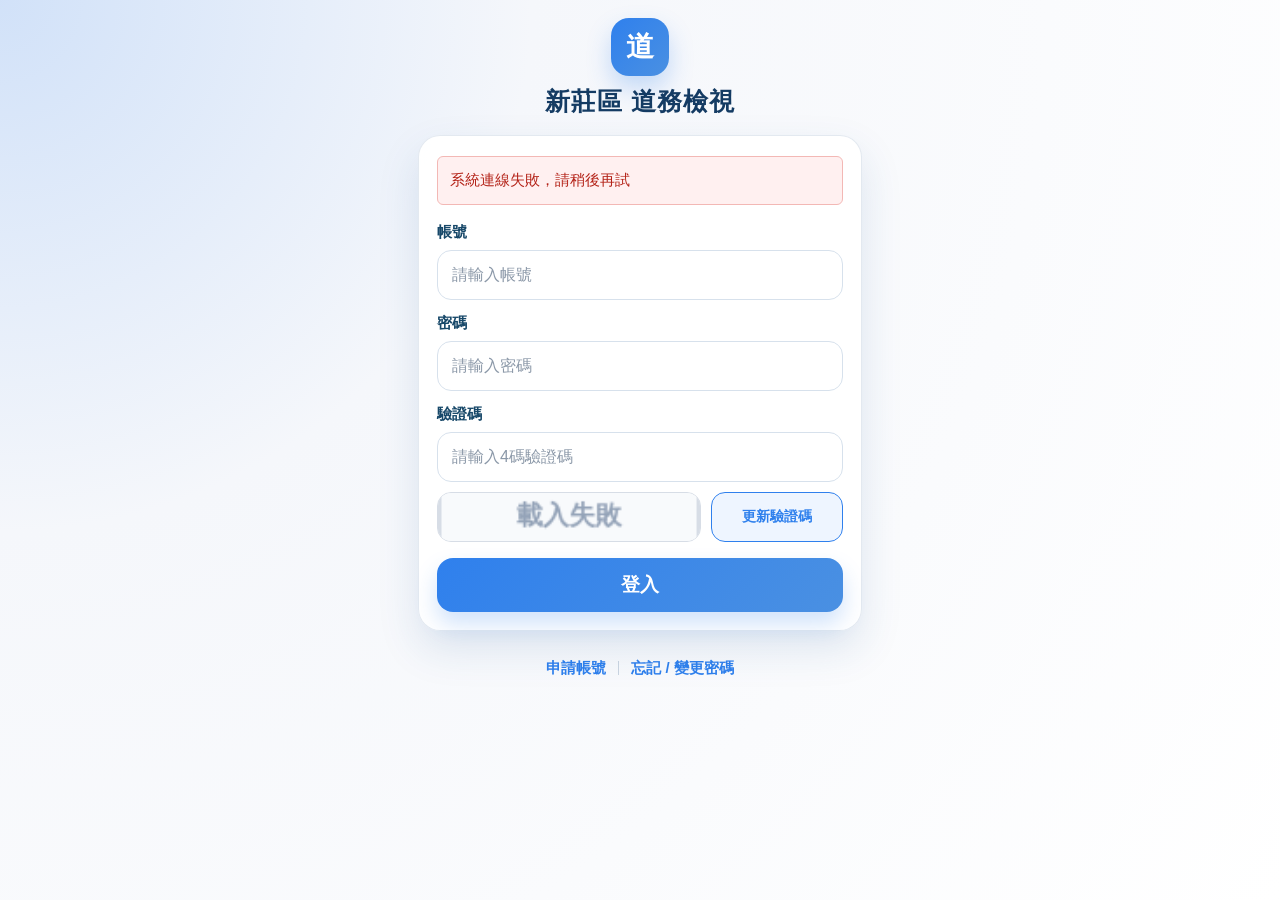
==== commit 0d05d6b2: "Add files via upload" ====
--- a/admin.html
+++ b/admin.html
@@ -6,7 +6,7 @@
 
   <title>系統後台｜帳號管理</title>
 
-  <link rel="stylesheet" href="css/style.css?v=20260620-3" />
+  <link rel="stylesheet" href="css/style.css?v=20260620-5" />
 </head>
 
 <body class="admin-page">
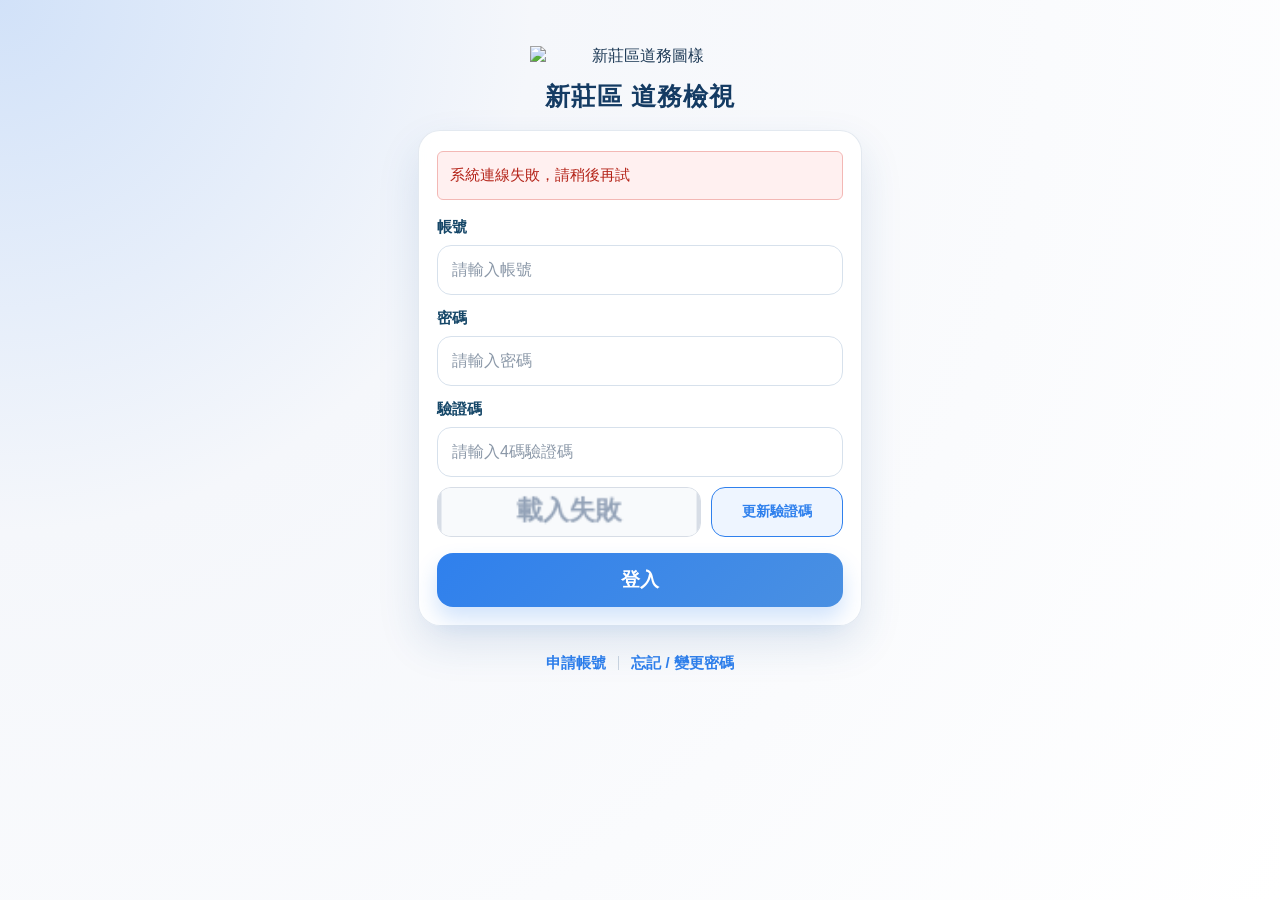
==== commit b3af0fcd: "Add files via upload" ====
--- a/admin.html
+++ b/admin.html
@@ -6,7 +6,7 @@
 
   <title>系統後台｜帳號管理</title>
 
-  <link rel="stylesheet" href="css/style.css?v=20260620-5" />
+  <link rel="stylesheet" href="css/style.css?v=20260620-6" />
 </head>
 
 <body class="admin-page">
@@ -16,6 +16,9 @@
       <div class="page-action-bar">
         <button class="action-pill" id="backBtn" type="button">← 首頁</button>
         <button class="action-pill logout" id="logoutBtn" type="button">登出</button>
+		<div class="admin-nav-row">
+		<button id="btnDutyActivityAdmin" class="admin-nav-btn" type="button">道務活動設定</button>
+		</div>
       </div>
 
       <div class="card wide-card admin-card">
--- a/css/style.css
+++ b/css/style.css
@@ -2493,4 +2493,483 @@
 overflow-y: auto;
 -webkit-overflow-scrolling: touch;
 padding-bottom: calc(24px + env(safe-area-inset-bottom));
-}+}
+
+/* =========================
+程式區塊：admin 後台版面穩定修正版
+功能說明：
+修正電腦、Android、iPhone 後台頁面左右跑版。
+讓首頁 / 登出按鈕與系統後台卡片固定在同一個置中寬度。
+清單改成整頁自然滑動，避免內部捲軸造成跑版。
+========================= */
+
+body.admin-page {
+width: 100% !important;
+min-height: 100svh !important;
+height: auto !important;
+overflow-x: hidden !important;
+overflow-y: auto !important;
+background: #f8fafc !important;
+}
+
+body.admin-page .page {
+width: 100% !important;
+min-height: 100svh !important;
+height: auto !important;
+overflow: visible !important;
+display: block !important;
+}
+
+body.admin-page .page-inner {
+width: 100% !important;
+max-width: 430px !important;
+height: auto !important;
+min-height: 100svh !important;
+margin: 0 auto !important;
+padding-left: 18px !important;
+padding-right: 18px !important;
+padding-top: max(14px, env(safe-area-inset-top)) !important;
+padding-bottom: calc(28px + env(safe-area-inset-bottom)) !important;
+box-sizing: border-box !important;
+display: block !important;
+}
+
+body.admin-page .page-action-bar {
+width: 100% !important;
+max-width: 100% !important;
+margin: 0 0 18px 0 !important;
+padding: 10px 0 14px 0 !important;
+box-sizing: border-box !important;
+display: flex !important;
+justify-content: space-between !important;
+align-items: center !important;
+gap: 12px !important;
+position: sticky !important;
+top: 0 !important;
+left: auto !important;
+right: auto !important;
+z-index: 50 !important;
+background: #f8fafc !important;
+border-bottom: 1px solid #dbe3ec !important;
+transform: none !important;
+}
+
+body.admin-page .page-action-bar .action-pill {
+min-width: 96px !important;
+max-width: 138px !important;
+height: 42px !important;
+padding: 0 16px !important;
+flex: 0 0 auto !important;
+font-size: 15px !important;
+box-sizing: border-box !important;
+}
+
+body.admin-page .admin-card {
+width: 100% !important;
+max-width: 100% !important;
+height: auto !important;
+min-height: 0 !important;
+margin: 0 !important;
+box-sizing: border-box !important;
+display: block !important;
+overflow: visible !important;
+}
+
+body.admin-page .admin-toolbar {
+width: 100% !important;
+box-sizing: border-box !important;
+}
+
+body.admin-page .admin-account-list {
+width: 100% !important;
+max-height: none !important;
+height: auto !important;
+overflow: visible !important;
+padding-bottom: 40px !important;
+}
+
+body.admin-page .admin-account-card {
+width: 100% !important;
+box-sizing: border-box !important;
+}
+
+body.admin-page .admin-save-btn {
+width: 68% !important;
+max-width: 220px !important;
+height: 36px !important;
+margin: 12px auto 0 auto !important;
+display: block !important;
+font-size: 14px !important;
+border-radius: 11px !important;
+}
+
+@media (min-width: 768px) {
+body.admin-page .page-inner {
+max-width: 430px !important;
+}
+
+body.admin-page .admin-save-btn {
+width: 60% !important;
+}
+}
+
+@media (max-width: 390px) {
+body.admin-page .page-inner {
+padding-left: 14px !important;
+padding-right: 14px !important;
+}
+
+body.admin-page .page-action-bar .action-pill {
+min-width: 88px !important;
+height: 40px !important;
+font-size: 14px !important;
+}
+
+body.admin-page .admin-save-btn {
+width: 76% !important;
+}
+}
+/* =========================
+   登入頁上方改用自訂圖樣
+========================= */
+.app-login-header {
+  display: flex;
+  flex-direction: column;
+  align-items: center;
+  text-align: center;
+}
+
+.app-login-top-image {
+  display: block;
+  width: min(220px, 62vw);
+  height: auto;
+  margin: 0 auto 14px;
+}
+
+.app-login-title-group {
+  text-align: center;
+}
+
+@media (max-width: 480px) {
+  .app-login-top-image {
+    width: min(120px, 36vw);
+    margin-bottom: 8px;
+  }
+}
+
+/* =========================
+   Logo 上方會多一點空白 
+   可改成 20px 或 36px
+========================= */
+.app-login-header {
+padding-top: 28px !important;
+}
+
+.app-form-logo {
+display: none !important;
+}
+
+/* =========================
+申請帳號頁：標題和「組別」之間多一行空白
+忘記 / 變更密碼頁：標題和「組別」之間多一行空白
+如果覺得空太多，把 22px 改成 18px。
+如果還想再空一點，把 22px 改成 28px。
+========================= */
+
+.app-form-hero {
+margin-bottom: 22px !important;
+}
+
+body:has(#registerForm) .app-form-hero {
+margin-bottom: 22px !important;
+}
+
+body:has(#forgotForm) .app-form-hero {
+margin-bottom: 22px !important;
+}
+
+/* 申請帳號 / 忘記密碼頁面高度舒展版 */
+body:has(#registerForm) .app-form-shell,
+body:has(#forgotForm) .app-form-shell {
+padding-top: calc(18px + env(safe-area-inset-top, 0px)) !important;
+padding-bottom: calc(24px + env(safe-area-inset-bottom, 0px)) !important;
+}
+
+body:has(#registerForm) .app-form-header,
+body:has(#forgotForm) .app-form-header {
+margin-bottom: 12px !important;
+}
+
+body:has(#registerForm) .app-form-hero,
+body:has(#forgotForm) .app-form-hero {
+margin-bottom: 22px !important;
+}
+
+body:has(#registerForm) .app-form-title,
+body:has(#forgotForm) .app-form-title {
+font-size: 25px !important;
+line-height: 1.25 !important;
+}
+
+body:has(#registerForm) .app-form-card,
+body:has(#forgotForm) .app-form-card {
+padding: 22px 18px 24px !important;
+border-radius: 24px !important;
+}
+
+body:has(#registerForm) .app-form-card .form-group,
+body:has(#forgotForm) .app-form-card .form-group {
+margin-bottom: 14px !important;
+}
+
+body:has(#registerForm) .app-form-card label,
+body:has(#registerForm) .app-form-card .label,
+body:has(#forgotForm) .app-form-card label,
+body:has(#forgotForm) .app-form-card .label {
+font-size: 15px !important;
+margin-bottom: 7px !important;
+}
+
+body:has(#registerForm) .app-form-card input,
+body:has(#registerForm) .app-form-card select,
+body:has(#forgotForm) .app-form-card input,
+body:has(#forgotForm) .app-form-card select {
+height: 48px !important;
+border-radius: 14px !important;
+font-size: 15px !important;
+}
+
+body:has(#registerForm) .app-form-card .radio-item,
+body:has(#forgotForm) .app-form-card .radio-item {
+min-height: 42px !important;
+border-radius: 14px !important;
+font-size: 14px !important;
+}
+
+body:has(#registerForm) .app-form-card .hint,
+body:has(#forgotForm) .app-form-card .hint {
+font-size: 13px !important;
+line-height: 1.45 !important;
+margin-top: 6px !important;
+}
+
+body:has(#registerForm) .app-form-submit-btn,
+body:has(#forgotForm) .app-form-submit-btn {
+min-height: 52px !important;
+border-radius: 16px !important;
+margin-top: 10px !important;
+font-size: 17px !important;
+}
+
+/* =========================
+程式區塊：道務活動設定後台頁
+功能說明：
+duty-activity-admin.html 專用樣式。
+========================= */
+
+body.duty-activity-page {
+  background: #f8fafc;
+}
+
+body.duty-activity-page .page-inner {
+  max-width: 430px;
+}
+
+.duty-activity-card {
+  max-width: 430px;
+}
+
+.duty-activity-form {
+  margin-top: 18px;
+  text-align: left;
+}
+
+.duty-form-grid.two {
+  display: grid;
+  grid-template-columns: 1fr 1fr;
+  gap: 12px;
+}
+
+.duty-activity-form .form-group {
+  margin-bottom: 14px;
+}
+
+.duty-activity-form label {
+  font-size: 14px;
+  font-weight: 900;
+  color: #174869;
+  margin-bottom: 6px;
+}
+
+.duty-activity-form input,
+.duty-activity-form select {
+  height: 44px;
+  border-radius: 12px;
+  font-size: 15px;
+}
+
+.duty-activity-form input:disabled {
+  background: #f1f5f9;
+  color: #94a3b8;
+}
+
+.duty-form-actions {
+  display: grid;
+  grid-template-columns: 1fr 96px;
+  gap: 10px;
+  margin-top: 8px;
+}
+
+.duty-save-btn {
+  min-height: 46px;
+  margin-top: 0;
+  border-radius: 12px;
+  font-size: 16px;
+}
+
+.duty-secondary-btn {
+  height: 46px;
+  border: 1px solid #d7e1ec;
+  border-radius: 12px;
+  background: #ffffff;
+  color: #164568;
+  font-size: 15px;
+  font-weight: 900;
+  cursor: pointer;
+}
+
+.duty-list-head {
+  display: flex;
+  align-items: center;
+  justify-content: space-between;
+  gap: 12px;
+  margin-top: 22px;
+}
+
+.duty-list-head .small-text {
+  margin-top: 0;
+  text-align: left;
+}
+
+.duty-activity-list {
+  display: grid;
+  gap: 12px;
+  margin-top: 12px;
+}
+
+.duty-activity-item {
+  border: 1px solid #e2e8f0;
+  border-radius: 16px;
+  background: #ffffff;
+  padding: 14px;
+  text-align: left;
+  box-shadow: 0 4px 14px rgba(15, 23, 42, 0.05);
+}
+
+.duty-item-head {
+  display: flex;
+  justify-content: space-between;
+  align-items: flex-start;
+  gap: 10px;
+  margin-bottom: 10px;
+}
+
+.duty-item-title {
+  font-size: 16px;
+  font-weight: 900;
+  color: #143b63;
+  line-height: 1.4;
+}
+
+.duty-item-sub {
+  margin-top: 4px;
+  font-size: 13px;
+  color: #64748b;
+}
+
+.duty-item-id {
+  flex-shrink: 0;
+  font-size: 12px;
+  color: #64748b;
+  background: #f1f5f9;
+  border-radius: 999px;
+  padding: 4px 8px;
+}
+
+.duty-item-meta {
+  display: grid;
+  grid-template-columns: 1fr 1fr;
+  gap: 6px 10px;
+  font-size: 13px;
+  color: #475569;
+  line-height: 1.5;
+}
+
+.duty-item-footer {
+  display: flex;
+  align-items: center;
+  gap: 8px;
+  margin-top: 10px;
+  font-size: 12px;
+  color: #64748b;
+}
+
+.duty-status-pill {
+  border-radius: 999px;
+  padding: 3px 8px;
+  font-size: 12px;
+  font-weight: 900;
+}
+
+.duty-status-pill.enabled {
+  background: #e9f8ef;
+  color: #1d7a43;
+}
+
+.duty-status-pill.disabled {
+  background: #fff0f0;
+  color: #b42318;
+}
+
+.duty-card-actions {
+  display: grid;
+  grid-template-columns: 1fr 1fr;
+  gap: 10px;
+  margin-top: 12px;
+}
+
+.duty-edit-btn,
+.duty-toggle-btn {
+  height: 38px;
+  border-radius: 11px;
+  font-size: 14px;
+  font-weight: 900;
+  cursor: pointer;
+}
+
+.duty-edit-btn {
+  border: 1px solid #2f80ed;
+  background: #eef5ff;
+  color: #2f80ed;
+}
+
+.duty-toggle-btn {
+  border: 1px solid #d7e1ec;
+  background: #ffffff;
+  color: #475569;
+}
+
+@media (max-width: 390px) {
+  .duty-form-grid.two {
+    grid-template-columns: 1fr;
+    gap: 0;
+  }
+
+  .duty-item-meta {
+    grid-template-columns: 1fr;
+  }
+
+  .duty-form-actions {
+    grid-template-columns: 1fr;
+  }
+}
